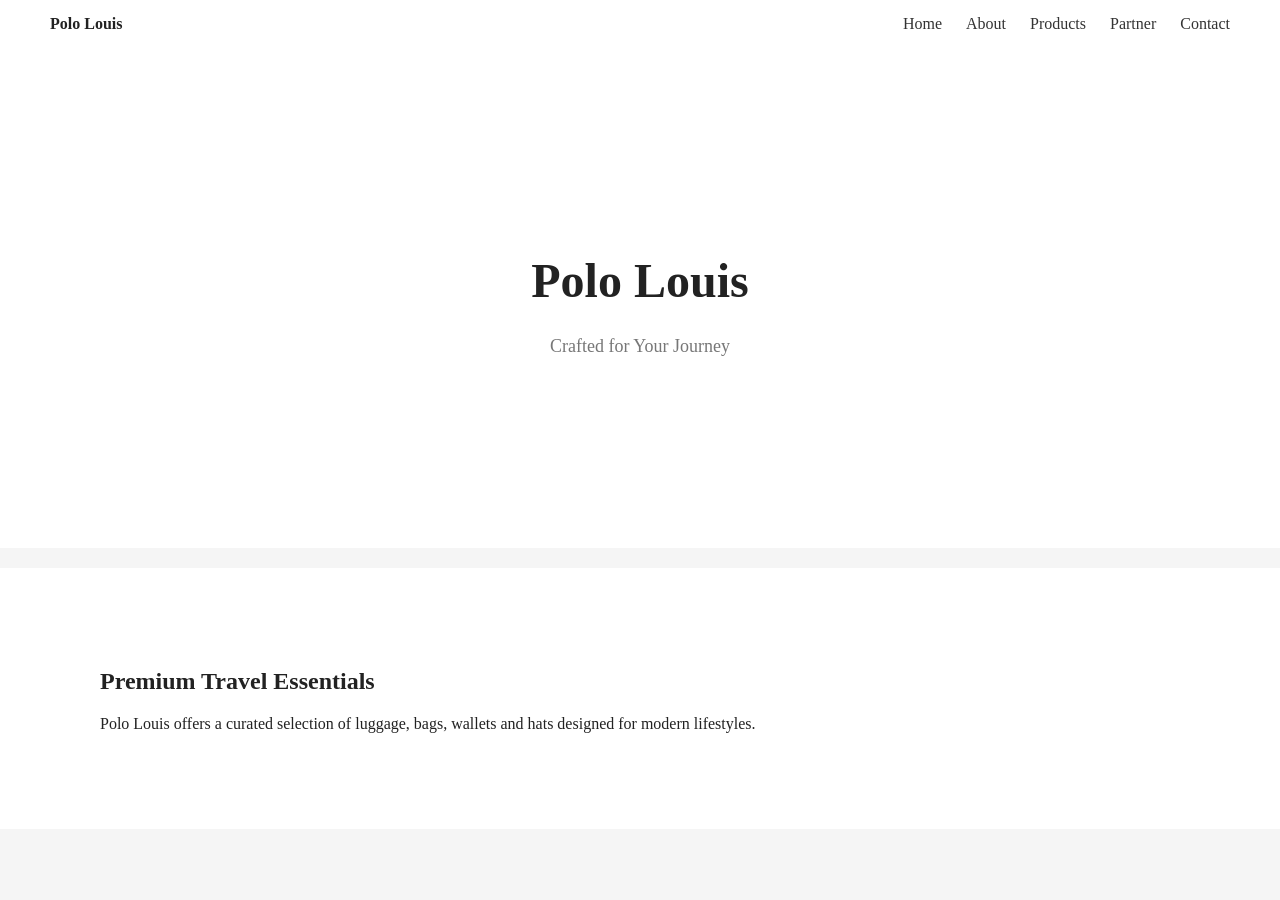
==== index.html @ eddd53c1 "Add files via upload" ====
<!doctype html>
<html>
  <head>
    <title>Polo Louis</title>
    <link rel="stylesheet" href="style.css" />
  </head>

  <body>
    <nav>
      <div><strong>Polo Louis</strong></div>

      <div>
        <a href="index.html">Home</a>
        <a href="about.html">About</a>
        <a href="products.html">Products</a>
        <a href="partner.html">Partner</a>
        <a href="contact.html">Contact</a>
      </div>
    </nav>

    <div class="hero">
      <h1>Polo Louis</h1>
      <p>Crafted for Your Journey</p>
    </div>

    <div class="section">
      <h2>Premium Travel Essentials</h2>

      <p>
        Polo Louis offers a curated selection of luggage, bags, wallets and hats
        designed for modern lifestyles.
      </p>
    </div>
    <script src="script.js"></script>
  </body>
</html>
---- style.css ----
body{
font-family:-apple-system,BlinkMacSystemFont,"Segoe UI",Roboto;
margin:0;
background:#f5f5f5;
color:#222;
}

nav{
background:white;
padding:15px 50px;
display:flex;
justify-content:space-between;
align-items:center;
box-shadow:0 2px 5px rgba(0,0,0,0.05);
}

nav a{
text-decoration:none;
color:#333;
margin-left:20px;
font-weight:500;
}

.hero{
height:500px;
display:flex;
flex-direction:column;
justify-content:center;
align-items:center;
text-align:center;
background:#ffffff;
}

.hero h1{
font-size:48px;
margin-bottom:10px;
}

.hero p{
color:#777;
font-size:18px;
}

.section{
padding:80px 100px;
background:white;
margin-top:20px;
}

.products{
display:grid;
grid-template-columns:repeat(4,1fr);
gap:30px;
margin-top:40px;
}

.product-card{
background:#fafafa;
padding:30px;
text-align:center;
border-radius:8px;
}

button{
padding:12px 30px;
background:#333;
color:white;
border:none;
border-radius:5px;
cursor:pointer;
}

form{
max-width:500px;
margin:auto;
}

input,textarea{
width:100%;
padding:10px;
margin:10px 0;
border:1px solid #ddd;
border-radius:5px;
}
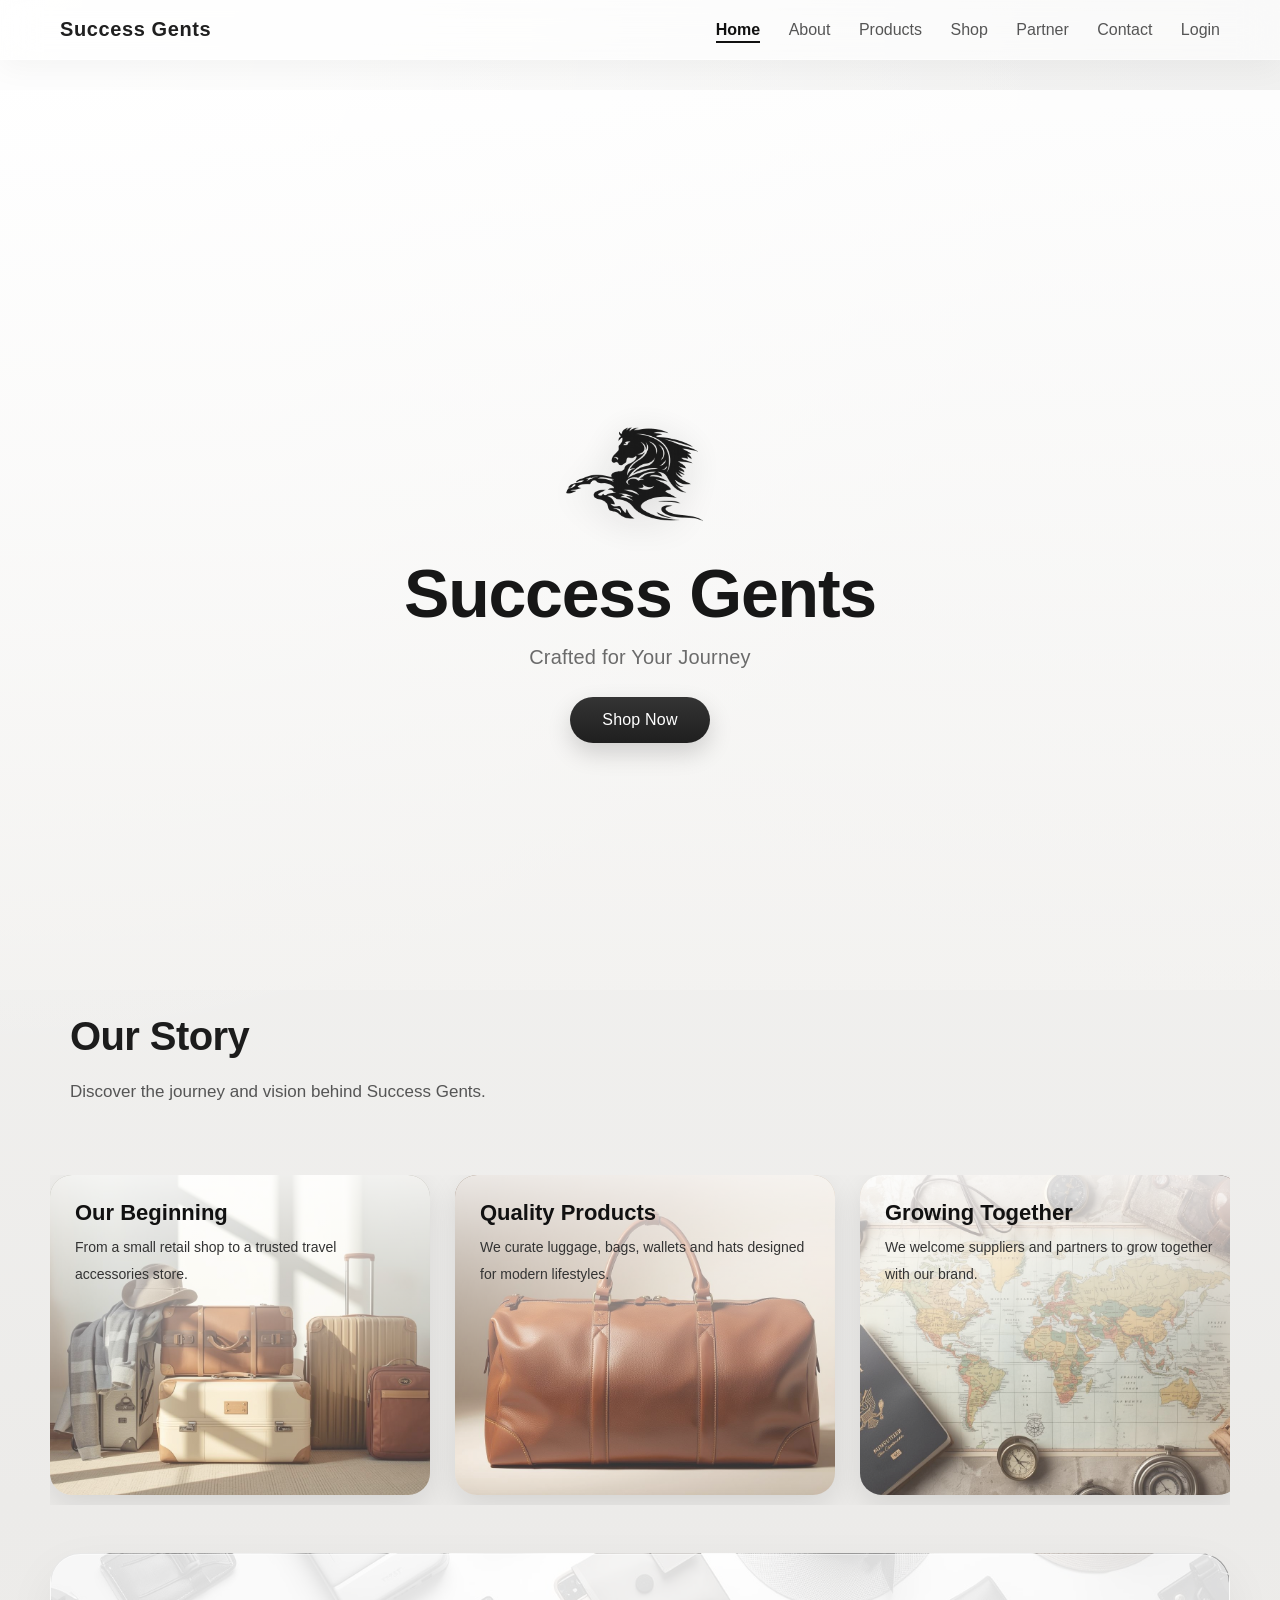
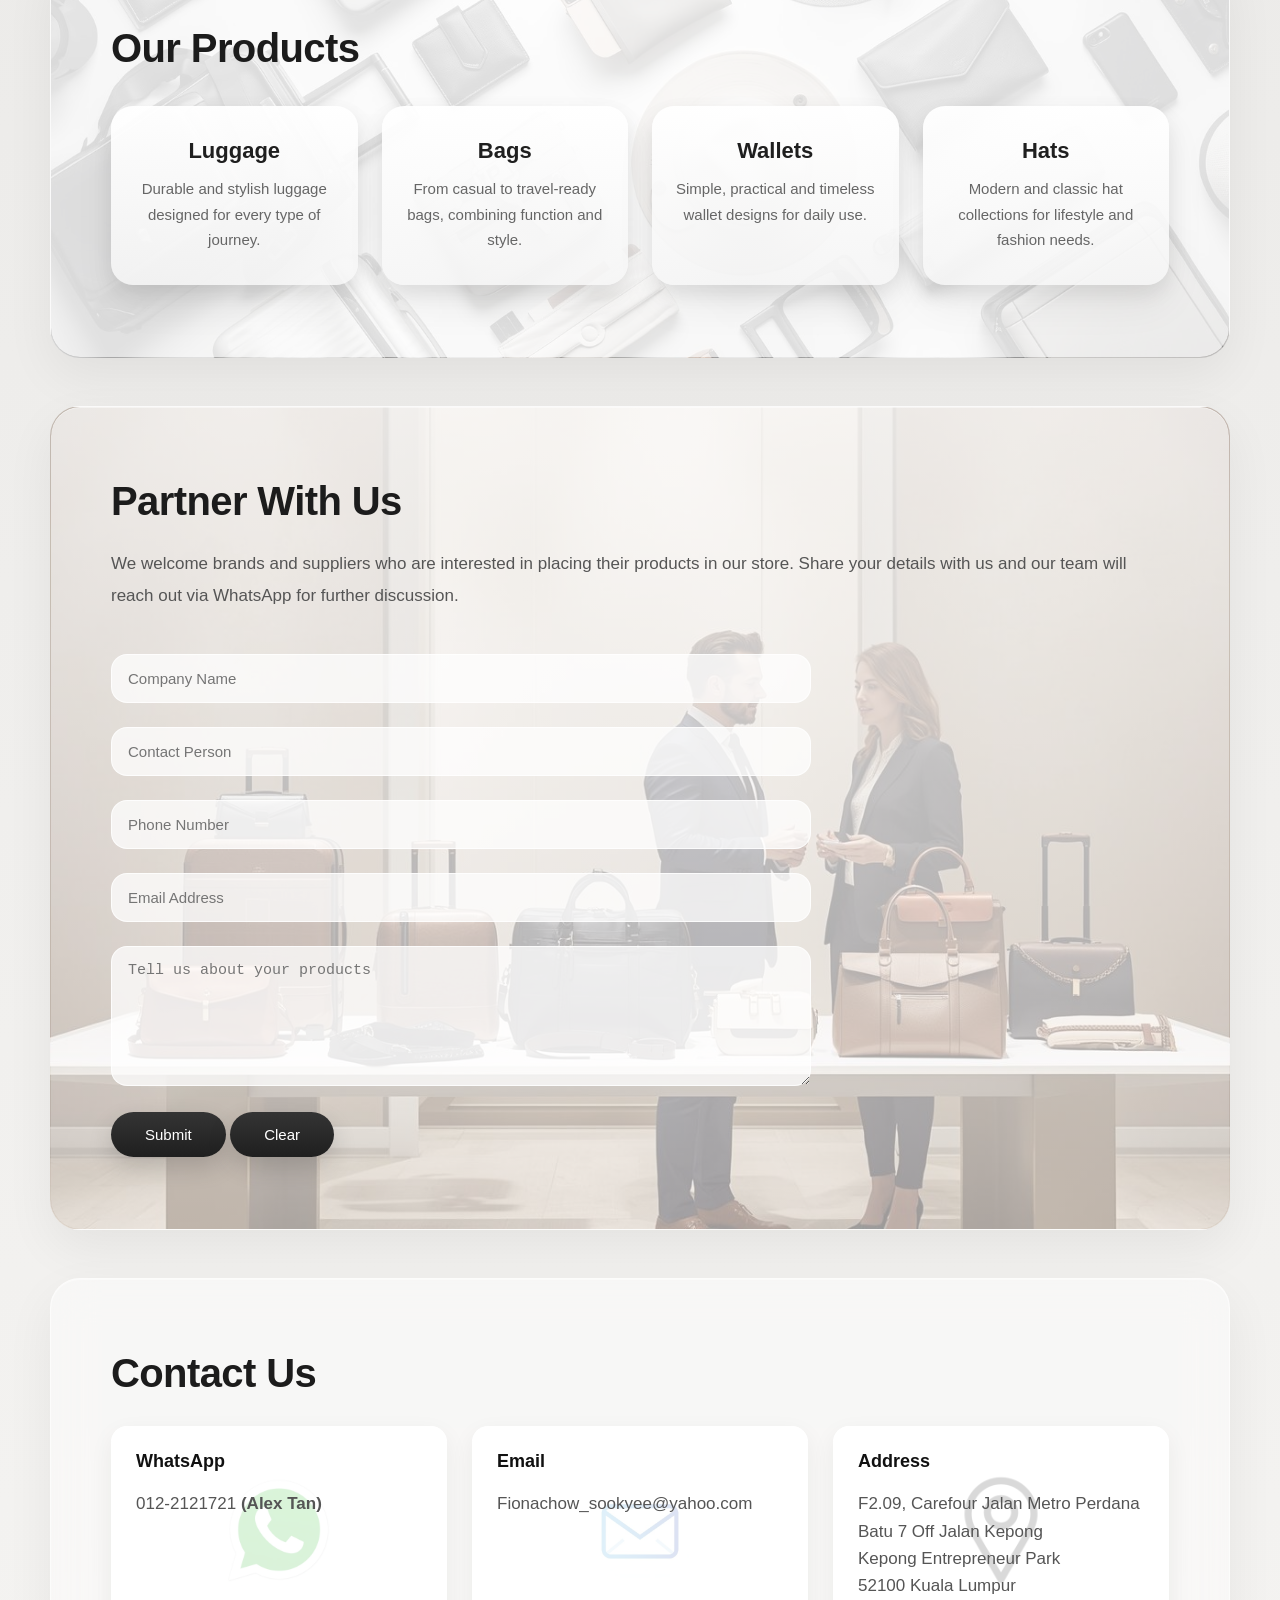
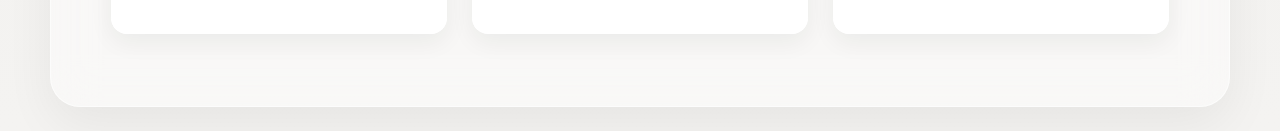
==== commit 720ccc6c: "Add files via upload" ====
--- a/index.html
+++ b/index.html
@@ -1,36 +1,205 @@
 <!doctype html>
 <html>
   <head>
-    <title>Polo Louis</title>
+    <title>Success Gents</title>
     <link rel="stylesheet" href="style.css" />
   </head>
 
   <body>
     <nav>
-      <div><strong>Polo Louis</strong></div>
-
-      <div>
-        <a href="index.html">Home</a>
-        <a href="about.html">About</a>
-        <a href="products.html">Products</a>
-        <a href="partner.html">Partner</a>
-        <a href="contact.html">Contact</a>
+      <div class="logo">Success Gents</div>
+
+      <div class="menu">
+        <a href="#home">Home</a>
+        <a href="#about">About</a>
+        <a href="#products">Products</a>
+        <a href="shop.html">Shop</a>
+        <a href="#partner">Partner</a>
+        <a href="#contact">Contact</a>
+        <a href="login.html">Login</a>
       </div>
     </nav>
 
-    <div class="hero">
-      <h1>Polo Louis</h1>
+    <!-- HERO -->
+
+    <section id="home" class="hero">
+      <img src="logo.png" class="hero-logo" />
+
+      <h1>Success Gents</h1>
       <p>Crafted for Your Journey</p>
-    </div>
-
-    <div class="section">
-      <h2>Premium Travel Essentials</h2>
-
-      <p>
-        Polo Louis offers a curated selection of luggage, bags, wallets and hats
-        designed for modern lifestyles.
-      </p>
-    </div>
+
+      <a href="shop.html" class="shop-btn">Shop Now</a>
+    </section>
+
+    <!-- ABOUT -->
+
+    <section id="about" class="section">
+      <div class="about-container">
+        <div class="about-header">
+          <h2>Our Story</h2>
+          <p>Discover the journey and vision behind Success Gents.</p>
+        </div>
+
+        <div class="about-slider">
+          <div class="about-track">
+            <!-- card 1 -->
+            <div class="about-card">
+              <img src="about1.jpg" />
+              <div class="card-text">
+                <h3>Our Beginning</h3>
+                <p>
+                  From a small retail shop to a trusted travel accessories
+                  store.
+                </p>
+              </div>
+            </div>
+
+            <!-- card 2 -->
+            <div class="about-card">
+              <img src="about2.jpg" />
+              <div class="card-text">
+                <h3>Quality Products</h3>
+                <p>
+                  We curate luggage, bags, wallets and hats designed for modern
+                  lifestyles.
+                </p>
+              </div>
+            </div>
+
+            <!-- card 3 -->
+            <div class="about-card">
+              <img src="about3.jpg" />
+              <div class="card-text">
+                <h3>Growing Together</h3>
+                <p>
+                  We welcome suppliers and partners to grow together with our
+                  brand.
+                </p>
+              </div>
+            </div>
+
+            <!-- card 4 -->
+            <div class="about-card">
+              <img src="about4.jpg" />
+              <div class="card-text">
+                <h3>Customer Experience</h3>
+                <p>Discover quality travel essentials in our store.</p>
+              </div>
+            </div>
+          </div>
+        </div>
+      </div>
+    </section>
+
+    <!-- PRODUCTS -->
+
+    <section id="products" class="section">
+      <div class="glass-container">
+        <h2>Our Products</h2>
+
+        <div class="products">
+          <div class="card">
+            <h3>Luggage</h3>
+            <p>
+              Durable and stylish luggage designed for every type of journey.
+            </p>
+          </div>
+
+          <div class="card">
+            <h3>Bags</h3>
+            <p>
+              From casual to travel-ready bags, combining function and style.
+            </p>
+          </div>
+
+          <div class="card">
+            <h3>Wallets</h3>
+            <p>Simple, practical and timeless wallet designs for daily use.</p>
+          </div>
+
+          <div class="card">
+            <h3>Hats</h3>
+            <p>
+              Modern and classic hat collections for lifestyle and fashion
+              needs.
+            </p>
+          </div>
+        </div>
+      </div>
+    </section>
+
+    <!-- PARTNER -->
+
+    <section id="partner" class="section">
+      <div class="glass-container">
+        <h2>Partner With Us</h2>
+
+        <p>
+          We welcome brands and suppliers who are interested in placing their
+          products in our store. Share your details with us and our team will
+          reach out via WhatsApp for further discussion.
+        </p>
+
+        <form action="https://formspree.io/f/xnjgpqqj" method="POST">
+          <input
+            type="text"
+            name="company"
+            placeholder="Company Name"
+            required
+          />
+
+          <input
+            type="text"
+            name="contact"
+            placeholder="Contact Person"
+            required
+          />
+
+          <input type="tel" name="phone" placeholder="Phone Number" required />
+
+          <input type="email" name="email" placeholder="Email Address" />
+
+          <textarea
+            name="product"
+            placeholder="Tell us about your products"
+          ></textarea>
+          <button type="submit">Submit</button>
+          <button type="button" id="clearForm" onclick="this.form.reset()">
+            Clear
+          </button>
+        </form>
+      </div>
+    </section>
+    <!-- CONTACT -->
+
+    <section id="contact" class="section">
+      <div class="glass-container">
+        <h2>Contact Us</h2>
+
+        <div class="contact-grid">
+          <div class="contact-card whatsapp">
+            <h3>WhatsApp</h3>
+            <p>012-2121721 <b>(Alex Tan)</b></p>
+          </div>
+
+          <div class="contact-card email">
+            <h3>Email</h3>
+            <p>Fionachow_sookyee@yahoo.com</p>
+          </div>
+
+          <div class="contact-card address">
+            <h3>Address</h3>
+            <p>
+              F2.09, Carefour Jalan Metro Perdana<br />
+              Batu 7 Off Jalan Kepong<br />
+              Kepong Entrepreneur Park<br />
+              52100 Kuala Lumpur
+            </p>
+          </div>
+        </div>
+      </div>
+    </section>
+
     <script src="script.js"></script>
   </body>
 </html>
--- a/style.css
+++ b/style.css
@@ -1,84 +1,1390 @@
+html{
+  scroll-behavior:smooth;
+}
+
+*{
+  box-sizing:border-box;
+}
+
 body{
-font-family:-apple-system,BlinkMacSystemFont,"Segoe UI",Roboto;
+  margin:0;
+  padding-top:90px;
+  font-family:-apple-system,BlinkMacSystemFont,"Segoe UI",Roboto,sans-serif;
+  color:#1f1f1f;
+  background:
+    radial-gradient(circle at top left, rgba(255,255,255,0.85) 0%, rgba(255,255,255,0) 30%),
+    radial-gradient(circle at top right, rgba(230,230,230,0.45) 0%, rgba(230,230,230,0) 28%),
+    linear-gradient(180deg,#f8f8f7 0%, #ecebe9 45%, #f4f3f1 100%);
+  overflow-x:hidden;
+}
+
+nav{
+  position:fixed;
+  top:0;
+  left:0;
+  width:100%;
+  display:flex;
+  justify-content:space-between;
+  align-items:center;
+  padding:18px 60px;
+  background:rgba(255,255,255,0.62);
+  backdrop-filter:blur(18px);
+  -webkit-backdrop-filter:blur(18px);
+  border-bottom:1px solid rgba(255,255,255,0.45);
+  box-shadow:0 8px 30px rgba(0,0,0,0.04);
+  z-index:1000;
+}
+
+.logo{
+  font-size:20px;
+  font-weight:600;
+  letter-spacing:0.6px;
+  color:#1f1f1f;
+}
+
+.menu a{
+  margin-left:24px;
+  text-decoration:none;
+  color:#555;
+  font-weight:500;
+  transition:all 0.3s ease;
+}
+
+.menu a:hover{
+  color:#111;
+  opacity:1;
+}
+
+.hero{
+  min-height:100vh;
+  display:flex;
+  flex-direction:column;
+  justify-content:center;
+  align-items:center;
+  text-align:center;
+  padding:120px 20px 60px;
+  background:
+    linear-gradient(180deg, rgba(255,255,255,0.88) 0%, rgba(244,243,241,0.72) 100%);
+}
+
+.hero h1{
+  font-size:68px;
+  margin:0 0 14px;
+  font-weight:700;
+  letter-spacing:-1.2px;
+  color:#171717;
+}
+
+.hero p{
+  font-size:20px;
+  color:#6b6b6b;
+  margin:0;
+  letter-spacing:0.2px;
+}
+
+.section{
+  padding:24px 20px;
+}
+
+.glass-container{
+  max-width:1180px;
+  margin:0 auto;
+  padding:72px 60px;
+  border-radius:30px;
+  background:rgba(255,255,255,0.42);
+  backdrop-filter:blur(22px);
+  -webkit-backdrop-filter:blur(22px);
+  border:1px solid rgba(255,255,255,0.55);
+  box-shadow:
+    0 18px 50px rgba(0,0,0,0.06),
+    inset 0 1px 0 rgba(255,255,255,0.45);
+}
+
+.section h2{
+  font-size:40px;
+  margin-top:0;
+  margin-bottom:24px;
+  letter-spacing:-0.6px;
+  color:#1c1c1c;
+}
+
+.section p{
+  font-size:17px;
+  line-height:1.9;
+  color:#555;
+}
+
+.products{
+  display:grid;
+  grid-template-columns:repeat(4,1fr);
+  gap:24px;
+  margin-top:35px;
+}
+
+.card{
+
+background:linear-gradient(180deg, rgba(255,255,255,0.95) 0%, rgba(245,245,245,0.85) 100%);
+
+border-radius:22px;
+
+padding:32px 24px;
+
+text-align:center;
+
+transition:transform 0.35s ease, box-shadow 0.35s ease;
+
+box-shadow:
+0 8px 20px rgba(0,0,0,0.08),
+0 20px 40px rgba(0,0,0,0.06);
+
+}
+
+.card:hover{
+  transform:translateY(-8px);
+  box-shadow:0 18px 40px rgba(0,0,0,0.08);
+  border-color:rgba(220,220,220,0.9);
+}
+
+.card h3{
+  margin-top:0;
+  margin-bottom:12px;
+  font-size:22px;
+  color:#1f1f1f;
+}
+
+.card p{
+  margin:0;
+  font-size:15px;
+  line-height:1.7;
+  color:#666;
+}
+
+form{
+  max-width:700px;
+  margin-top:30px;
+}
+
+input,
+textarea{
+  width:100%;
+  padding:15px 16px;
+  margin:12px 0;
+  border-radius:16px;
+  border:1px solid rgba(255,255,255,0.78);
+  background:rgba(255,255,255,0.72);
+  font-size:15px;
+  color:#222;
+  outline:none;
+  transition:border-color 0.3s ease, box-shadow 0.3s ease, background 0.3s ease;
+}
+
+input:focus,
+textarea:focus{
+  border-color:rgba(180,180,180,0.85);
+  box-shadow:0 0 0 4px rgba(255,255,255,0.35);
+  background:rgba(255,255,255,0.88);
+}
+
+textarea{
+  min-height:140px;
+  resize:vertical;
+}
+
+button{
+  margin-top:10px;
+  padding:14px 34px;
+  border:none;
+  border-radius:999px;
+  background:linear-gradient(180deg,#343434 0%, #1f1f1f 100%);
+  color:white;
+  font-size:15px;
+  font-weight:500;
+  cursor:pointer;
+  transition:all 0.3s ease;
+  box-shadow:0 10px 24px rgba(0,0,0,0.16);
+}
+
+button:hover{
+  background:linear-gradient(180deg,#242424 0%, #111 100%);
+  transform:translateY(-2px);
+}
+
+#contact p{
+  margin:10px 0;
+}
+
+/* scroll reveal */
+.reveal{
+  opacity:0;
+  transform:translateY(60px);
+  transition:opacity 0.9s ease, transform 0.9s ease;
+}
+
+.reveal.active{
+  opacity:1;
+  transform:translateY(0);
+}
+
+footer{
+  text-align:center;
+  padding:40px 20px 60px;
+  color:#777;
+  font-size:14px;
+}
+
+/* responsive */
+@media (max-width:992px){
+  nav{
+    padding:16px 30px;
+  }
+
+  .glass-container{
+    padding:52px 30px;
+  }
+
+  .products{
+    grid-template-columns:repeat(2,1fr);
+  }
+
+  .hero h1{
+    font-size:52px;
+  }
+}
+
+@media (max-width:768px){
+  nav{
+    flex-direction:column;
+    gap:10px;
+    padding:14px 20px;
+  }
+
+  .menu{
+    display:flex;
+    flex-wrap:wrap;
+    justify-content:center;
+  }
+
+  .menu a{
+    margin:6px 10px;
+  }
+
+  .hero h1{
+    font-size:40px;
+  }
+
+  .hero p{
+    font-size:17px;
+  }
+
+  .section h2{
+    font-size:30px;
+  }
+
+  .products{
+    grid-template-columns:1fr;
+  }
+
+  .glass-container{
+    padding:40px 22px;
+    border-radius:24px;
+  }
+}
+
+.hero-logo{
+width:250px;
+margin-bottom:-10px;
+opacity:0.9;
+filter:drop-shadow(0 8px 20px rgba(0,0,0,0.15));
+}
+
+/* ABOUT SLIDER */
+
+.about-header{
+max-width:1180px;
+margin:auto;
+padding:0 20px 30px 20px;
+}
+
+.about-header h2{
+font-size:40px;
+margin-bottom:10px;
+}
+
+.about-slider{
+
+overflow-x:auto;
+scroll-snap-type:x mandatory;
+scroll-behavior:smooth;
+
+margin-top:30px;
+
+padding-bottom:10px;
+
+scrollbar-width:none;
+-ms-overflow-style:none;
+
+}
+
+.about-slider::-webkit-scrollbar{
+display:none;
+}
+
+.about-track{
+display:flex;
+gap:25px;
+margin-left:40px;
+}
+
+.about-card{
+
+position:relative;
+
+min-width:380px;
+
+height:320px;
+
+border-radius:22px;
+
+overflow:hidden;
+
+box-shadow:0 10px 30px rgba(0,0,0,0.1);
+
+scroll-snap-align:start;
+
+}
+
+.about-card img{
+
+position:absolute;
+
+top:0;
+left:0;
+
+width:100%;
+height:100%;
+
+object-fit:cover;
+
+}
+
+.card-text{
+
+position:absolute;
+
+top:0;
+
+left:0;
+
+padding:25px;
+
+color:#111;
+
+z-index:2;
+
+}
+
+.card-text h3{
+
+margin:0 0 8px 0;
+
+font-size:22px;
+
+}
+
+.card-text p{
+
 margin:0;
-background:#f5f5f5;
-color:#222;
-}
-
-nav{
+
+font-size:14px;
+
+color:#333;
+
+opacity:1;
+
+}
+.about-card::after{
+
+content:"";
+
+position:absolute;
+
+top:0;
+left:0;
+
+width:100%;
+height:100%;
+
+background:linear-gradient(
+180deg,
+rgba(255,255,255,0.85) 0%,
+rgba(255,255,255,0.2) 70%
+);
+
+}
+
+/* hide horizontal scrollbar */
+
+.about-slider{
+overflow-x:auto;
+scroll-snap-type:x mandatory;
+scroll-behavior:smooth;
+
+margin-top:20px;
+
+padding-right:60px;
+
+scrollbar-width:none;
+-ms-overflow-style:none;
+}
+.about-slider::-webkit-scrollbar{
+display:none;
+}
+
+.about-container{
+
+max-width:1180px;
+margin:auto;
+
+}
+
+#products .glass-container{
+
+background-image:url("products-bg.jpg");
+
+background-size:cover;
+
+background-position:center;
+
+background-repeat:no-repeat;
+
+position:relative;
+
+overflow:hidden;
+
+}
+#products .glass-container::before{
+
+content:"";
+
+position:absolute;
+
+top:0;
+left:0;
+
+width:100%;
+height:100%;
+
+background:rgba(255,255,255,0.85);
+
+z-index:0;
+
+}
+#products .glass-container *{
+position:relative;
+z-index:1;
+}
+
+.contact-grid{
+
+display:grid;
+grid-template-columns:repeat(3,1fr);
+gap:25px;
+
+margin-top:30px;
+
+}
+
+.contact-card{
+
+position:relative;
+
+border-radius:16px;
+
+padding:25px;
+
 background:white;
-padding:15px 50px;
+
+box-shadow:0 8px 25px rgba(0,0,0,0.06);
+
+transition:all 0.3s ease;
+
+overflow:hidden;
+
+}
+
+.contact-card:hover{
+
+transform:translateY(-5px);
+
+box-shadow:0 15px 40px rgba(0,0,0,0.1);
+
+}
+
+.contact-card h3{
+
+margin-top:0;
+
+font-size:18px;
+
+color:#111;
+
+}
+
+.contact-card p{
+
+margin:10px 0 0;
+
+color:#555;
+
+line-height:1.6;
+
+}
+
+/* background icons */
+
+.whatsapp{
+
+background-image:url("whatsapp.jpg");
+background-size:300px;
+background-repeat:no-repeat;
+background-position: center;
+
+}
+
+.email{
+
+background-image:url("email.jpg");
+background-size:500px;
+background-repeat:no-repeat;
+background-position:center;
+
+}
+
+.address{
+
+background-image:url("map.png");
+background-size:120px;
+background-repeat:no-repeat;
+background-position:center;
+
+}
+
+/* overlay */
+
+.contact-card::before{
+
+content:"";
+
+position:absolute;
+
+top:0;
+left:0;
+
+width:100%;
+height:100%;
+
+background:rgba(255,255,255,0.85);
+
+border-radius:16px;
+
+z-index:0;
+
+}
+
+.contact-card *{
+
+position:relative;
+z-index:1;
+
+}
+
+#partner .glass-container{
+background-image:url("partner-bg.jpg");
+background-size:cover;
+background-position:center;
+background-repeat:no-repeat;
+position:relative;
+overflow:hidden;
+}
+
+#partner .glass-container::before{
+content:"";
+position:absolute;
+top:0;
+left:0;
+width:100%;
+height:100%;
+background:linear-gradient(
+180deg,
+rgba(255,255,255,0.85) 0%,
+rgba(255,255,255,0.6) 100%
+);
+z-index:0;
+}
+
+#partner .glass-container *{
+position:relative;
+z-index:1;
+}
+
+.shop-btn{
+  display:inline-block;
+  margin-top:28px;
+  padding:14px 32px;
+  border-radius:999px;
+  background:linear-gradient(180deg,#343434 0%, #1f1f1f 100%);
+  color:white;
+  text-decoration:none;
+  font-size:16px;
+  font-weight:500;
+  letter-spacing:0.2px;
+  box-shadow:0 10px 24px rgba(0,0,0,0.16);
+  transition:all 0.3s ease;
+}
+
+.shop-btn:hover{
+  background:linear-gradient(180deg,#242424 0%, #111 100%);
+  transform:translateY(-2px);
+}
+
+/* SHOP PAGE */
+
+.shop-container{
 display:flex;
-justify-content:space-between;
-align-items:center;
-box-shadow:0 2px 5px rgba(0,0,0,0.05);
-}
-
-nav a{
-text-decoration:none;
-color:#333;
-margin-left:20px;
+max-width:1200px;
+margin:auto;
+gap:40px;
+}
+
+/* CATEGORY */
+
+.categories{
+width:200px;
+}
+
+.categories h3{
+margin-bottom:20px;
+}
+
+.categories ul{
+list-style:none;
+padding:0;
+}
+
+.categories li{
+margin-bottom:12px;
+cursor:pointer;
+color:#666;
+}
+
+.categories li:hover{
+color:#111;
+}
+
+/* RIGHT SIDE */
+
+.shop-right{
+flex:1;
+}
+
+/* SEARCH */
+
+#search{
+width:100%;
+padding:12px 15px;
+border-radius:10px;
+border:1px solid #ddd;
+margin-bottom:30px;
+}
+
+/* PRODUCT GRID */
+
+.product-grid{
+display:grid;
+grid-template-columns:repeat(3,1fr);
+gap:30px;
+}
+
+/* PRODUCT CARD */
+
+.product-card{
+text-align:center;
+cursor:pointer;
+transition:0.3s;
+}
+
+.product-card img{
+width:100%;
+height:260px;
+object-fit:contain;
+}
+
+.product-card h4{
+margin:10px 0 5px;
+}
+
+.product-card p{
+color:#777;
+}
+
+.product-card:hover{
+transform:translateY(-5px);
+}
+
+/* MODAL */
+
+.product-modal{
+display:none;
+position:fixed;
+top:0;
+left:0;
+width:100%;
+height:100%;
+background:rgba(0,0,0,0.5);
+backdrop-filter:blur(5px);
+justify-content:center;
+align-items:center;
+}
+
+.modal-content{
+background:white;
+padding:50px;
+border-radius:22px;
+max-width:850px;   /* 让框更宽 */
+width:90%;
+position:relative; /* 关键！让X定位 */
+}
+
+.modal-content img{
+width:100%;
+height:300px;
+object-fit:contain;
+}
+
+.close{
+position:absolute;
+top:20px;
+right:30px;
+font-size:30px;
+cursor:pointer;
+}
+
+/* MODAL GRID */
+
+.modal-grid{
+display:grid;
+grid-template-columns:1.2fr 1fr;
+gap:50px;
+align-items:center;
+}
+
+.modal-image img{
+width:100%;
+height:320px;
+object-fit:contain;
+}
+
+.modal-info h2{
+margin-top:0;
+}
+
+.modal-info label{
+display:block;
+margin-top:15px;
+font-size:14px;
+color:#666;
+}
+
+.modal-info select,
+.modal-info input{
+width:100%;
+padding:10px;
+margin-top:6px;
+border-radius:8px;
+border:1px solid #ddd;
+}
+
+.add-cart{
+margin-top:20px;
+width:100%;
+}
+
+/* CLOSE BUTTON */
+
+.close{
+position:absolute;
+top:18px;
+right:22px;
+font-size:32px;
+cursor:pointer;
+color:#999;
+transition:0.2s;
+}
+
+.close:hover{
+color:#000;
+transform:scale(1.1);
+}
+
+/* MODAL UPGRADE */
+
+.product-modal{
+display:none;
+position:fixed;
+top:0;
+left:0;
+width:100%;
+height:100%;
+background:rgba(0,0,0,0.45);
+backdrop-filter:blur(8px);
+justify-content:center;
+align-items:center;
+animation:fadeIn 0.3s ease;
+}
+
+@keyframes fadeIn{
+from{opacity:0}
+to{opacity:1}
+}
+
+.modal-content{
+background:white;
+padding:50px;
+border-radius:24px;
+max-width:900px;
+width:90%;
+position:relative;
+animation:scaleIn 0.25s ease;
+}
+
+@keyframes scaleIn{
+from{transform:scale(0.9)}
+to{transform:scale(1)}
+}
+
+.modal-grid{
+display:grid;
+grid-template-columns:1.2fr 1fr;
+gap:50px;
+align-items:center;
+}
+
+/* IMAGE */
+
+.modal-image img{
+width:100%;
+height:360px;
+object-fit:contain;
+}
+
+/* CLOSE BUTTON */
+
+.close{
+position:absolute;
+top:20px;
+right:25px;
+font-size:32px;
+cursor:pointer;
+color:#999;
+}
+
+.close:hover{
+color:#000;
+}
+
+/* SIZE BUTTONS */
+
+.size-options{
+display:flex;
+gap:10px;
+margin-top:10px;
+}
+
+.size-options button{
+padding:10px 16px;
+border-radius:10px;
+border:1px solid #ddd;
+background:white;
+cursor:pointer;
 font-weight:500;
-}
-
-.hero{
-height:500px;
+color:#111;           /* 加这一行 */
+font-size:14px;       /* 可选 */
+}
+
+.size-options button:hover{
+border-color:#111;
+}
+
+/* COLOR DOTS */
+
+.color-options{
+display:flex;
+gap:10px;
+margin-top:10px;
+}
+
+.color{
+width:24px;
+height:24px;
+border-radius:50%;
+border:2px solid #ddd;
+cursor:pointer;
+transition:0.2s;
+}
+
+.black{background:#111}
+.grey{background:#777}
+.silver{background:#cfcfcf}
+
+.color:hover{
+transform:scale(1.1);
+}
+
+/* QUANTITY */
+
+.quantity{
+display:flex;
+align-items:center;
+gap:12px;
+margin-top:10px;
+}
+
+
+.quantity input{
+width:60px;
+text-align:center;
+border:1px solid #ddd;
+border-radius:8px;
+padding:6px;
+font-size:16px;
+}
+
+/* ADD CART */
+
+.add-cart{
+margin-top:25px;
+width:100%;
+padding:14px;
+border-radius:999px;
+background:linear-gradient(180deg,#343434,#111);
+color:white;
+border:none;
+cursor:pointer;
+font-size:16px;
+}
+
+.add-cart:hover{
+transform:translateY(-2px);
+}
+
+.size-options button{
+padding:10px 16px;
+border-radius:10px;
+border:1px solid #ddd;
+background:white;
+cursor:pointer;
+font-weight:500;
+}
+
+.size-options button.active{
+border:2px solid #111;
+font-weight:600;
+background:#111;
+color:white;
+}
+
+.color.active{
+border:2px solid #111;
+transform:scale(1.1);
+}
+
+/* FLOATING CART */
+
+.floating-cart{
+
+position:fixed;
+
+bottom:30px;
+right:30px;
+
+width:65px;
+height:65px;
+
+border-radius:50%;
+
+background:#111;
+
+display:flex;
+align-items:center;
+justify-content:center;
+
+cursor:pointer;
+
+box-shadow:0 15px 40px rgba(0,0,0,0.2);
+
+z-index:999;
+
+}
+
+.floating-cart img{
+
+width:28px;
+filter:invert(1);
+
+}
+
+#cartCount{
+
+position:absolute;
+
+top:-6px;
+right:-6px;
+
+background:red;
+color:white;
+
+font-size:12px;
+
+width:22px;
+height:22px;
+
+border-radius:50%;
+
+display:flex;
+align-items:center;
+justify-content:center;
+
+}
+
+.cart-bounce{
+
+animation:bounce 0.4s ease;
+
+}
+
+@keyframes bounce{
+
+0%{transform:scale(1)}
+
+50%{transform:scale(1.2)}
+
+100%{transform:scale(1)}
+
+}
+
+.cart-modal{
+
+display:none;
+
+position:fixed;
+
+top:0;
+left:0;
+
+width:100%;
+height:100%;
+
+background:rgba(0,0,0,0.4);
+
+backdrop-filter:blur(6px);
+
+justify-content:center;
+align-items:center;
+
+}
+
+.cart-box{
+
+background:white;
+
+padding:40px;
+
+border-radius:20px;
+
+width:650px;      /* 改大 */
+
+max-height:80vh;  /* 防止太长 */
+
+overflow-y:auto;  /* 只允许上下滚 */
+
+overflow-x:hidden; /* 禁止左右滚 */
+
+}
+
+.cart-item{
+
+display:grid;
+
+grid-template-columns: 1.8fr 120px 100px 40px;
+
+align-items:center;
+
+padding:14px 0;
+
+border-bottom:1px solid #eee;
+
+gap:10px;
+
+}
+.cart-item span{
+font-size:14px;
+}
+
+.cart-remove{
+
+color:red;
+
+cursor:pointer;
+
+font-weight:600;
+
+text-align:center;
+
+}
+
+.cart-total{
+margin-top:20px;
+text-align:right;
+}
+
+.categories li.active{
+font-weight:600;
+color:#111;
+}
+
+.qty-control{
+
 display:flex;
 flex-direction:column;
+align-items:center;
+gap:2px;
+
+}
+
+.qty-control button{
+
+width:22px;
+height:22px;
+
+border:1px solid #ddd;
+background:#f5f5f5;
+
+font-size:12px;
+
+cursor:pointer;
+
+}
+
+.cart-item span:first-child{
+width:150px;
+}
+
+/* CART QUANTITY BUTTON */
+
+.qty-plus,
+.qty-minus{
+
+background:#f2f2f2 !important;
+color:#111 !important;
+
+border:1px solid #ddd;
+
+width:28px;
+height:28px;
+
+border-radius:6px;
+
+font-size:16px;
+font-weight:600;
+
+display:flex;
+align-items:center;
 justify-content:center;
-align-items:center;
-text-align:center;
-background:#ffffff;
-}
-
-.hero h1{
-font-size:48px;
-margin-bottom:10px;
-}
-
-.hero p{
-color:#777;
-font-size:18px;
-}
-
-.section{
-padding:80px 100px;
+
+cursor:pointer;
+
+box-shadow:none;
+
+padding:0;
+
+}
+
+.qty-plus:hover,
+.qty-minus:hover{
+
+background:#e6e6e6;
+
+}
+
+/* CART ITEM LAYOUT */
+
+.cart-item{
+
+display:grid;
+
+grid-template-columns: 1fr 110px 100px 20px;
+
+align-items:center;
+
+gap:10px;
+
+padding:12px 0;
+
+border-bottom:1px solid #eee;
+
+}
+
+
+/* PRODUCT NAME */
+
+.cart-name{
+
+font-size:14px;
+
+}
+
+
+/* QTY CONTROL */
+
+.cart-qty{
+
+display:flex;
+
+align-items:center;
+
+gap:8px;
+
+justify-content:center;
+
+}
+
+
+/* QTY BUTTON */
+
+.qty-plus,
+.qty-minus{
+
+width:26px;
+height:26px;
+
+border-radius:6px;
+
+border:1px solid #ddd;
+
+background:#f5f5f5;
+
+font-size:16px;
+
+cursor:pointer;
+
+display:flex;
+align-items:center;
+justify-content:center;
+
+padding:0;
+
+box-shadow:none;
+
+color:#111;
+
+}
+
+.qty-plus:hover,
+.qty-minus:hover{
+
+background:#e9e9e9;
+
+}
+
+
+/* PRICE */
+
+.cart-price{
+
+font-weight:500;
+
+}
+
+
+/* REMOVE */
+
+.cart-remove{
+
+color:red;
+
+cursor:pointer;
+
+font-weight:600;
+
+}
+
+.cart-header{
+
+display:flex;
+
+justify-content:space-between;
+
+align-items:center;
+
+margin-bottom:20px;
+
+}
+
+#closeCart{
+
+font-size:22px;
+
+cursor:pointer;
+
+color:#888;
+
+}
+
+#closeCart:hover{
+
+color:#000;
+
+}
+.cart-box{
+
+max-height:70vh;
+
+overflow-y:auto;
+
+}
+#cartError{
+
+color:red;
+
+font-size:13px;
+
+margin-top:10px;
+
+min-height:18px;
+
+}
+
+.cyan{background:#2ec4b6}
+
+.white{
 background:white;
-margin-top:20px;
-}
-
-.products{
-display:grid;
-grid-template-columns:repeat(4,1fr);
-gap:30px;
-margin-top:40px;
-}
-
-.product-card{
-background:#fafafa;
-padding:30px;
-text-align:center;
-border-radius:8px;
-}
-
-button{
-padding:12px 30px;
-background:#333;
-color:white;
-border:none;
-border-radius:5px;
-cursor:pointer;
-}
-
-form{
-max-width:500px;
-margin:auto;
-}
-
-input,textarea{
-width:100%;
-padding:10px;
-margin:10px 0;
-border:1px solid #ddd;
-border-radius:5px;
+border:1px solid #aaa;
+}
+
+.brown{background:#7a5230}
+
+.lightbrown{background:#c49a6c}
+
+.darkbrown{background:#5c3a21}
+
+.menu a.active{
+
+color:#111;
+
+font-weight:600;
+
+border-bottom:2px solid #111;
+
+padding-bottom:3px;
+
 }
